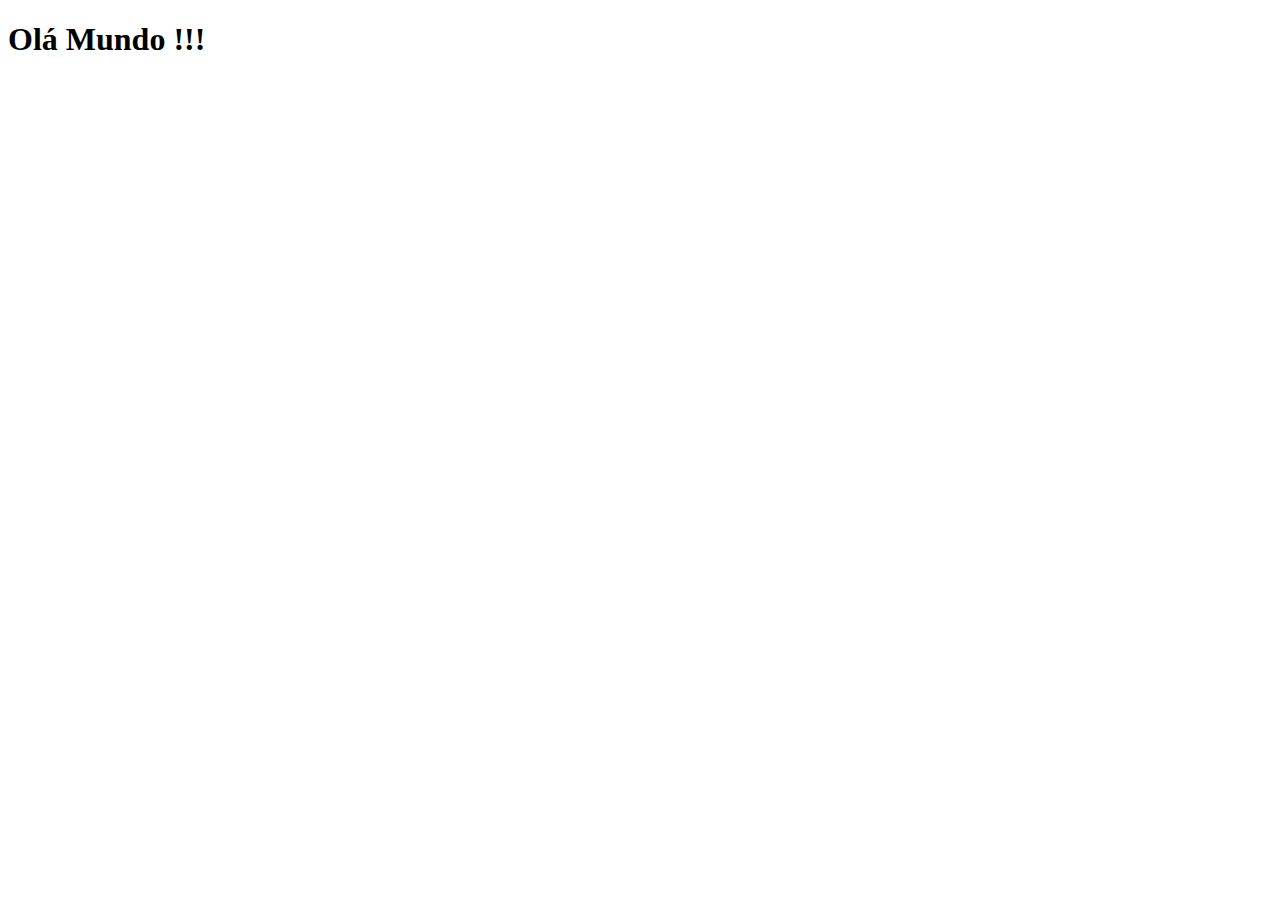
==== index.html @ a5e9cc48 "Primeira atualização do projeto" ====
<!DOCTYPE html>
<html lang='pt-br'>
<head>
  <meta charset='UTF-8'>
  <meta name='viewport' content='width=device-width, initial-scale=1.0'>
  <title>Projeto Redes Sociais</title>
  <link rel="shortcut icon" href="favicon.ico" type="image/x-icon">
</head>
<body>

  <h1>
    Olá Mundo !!!
  </h1>
</body>
</html>
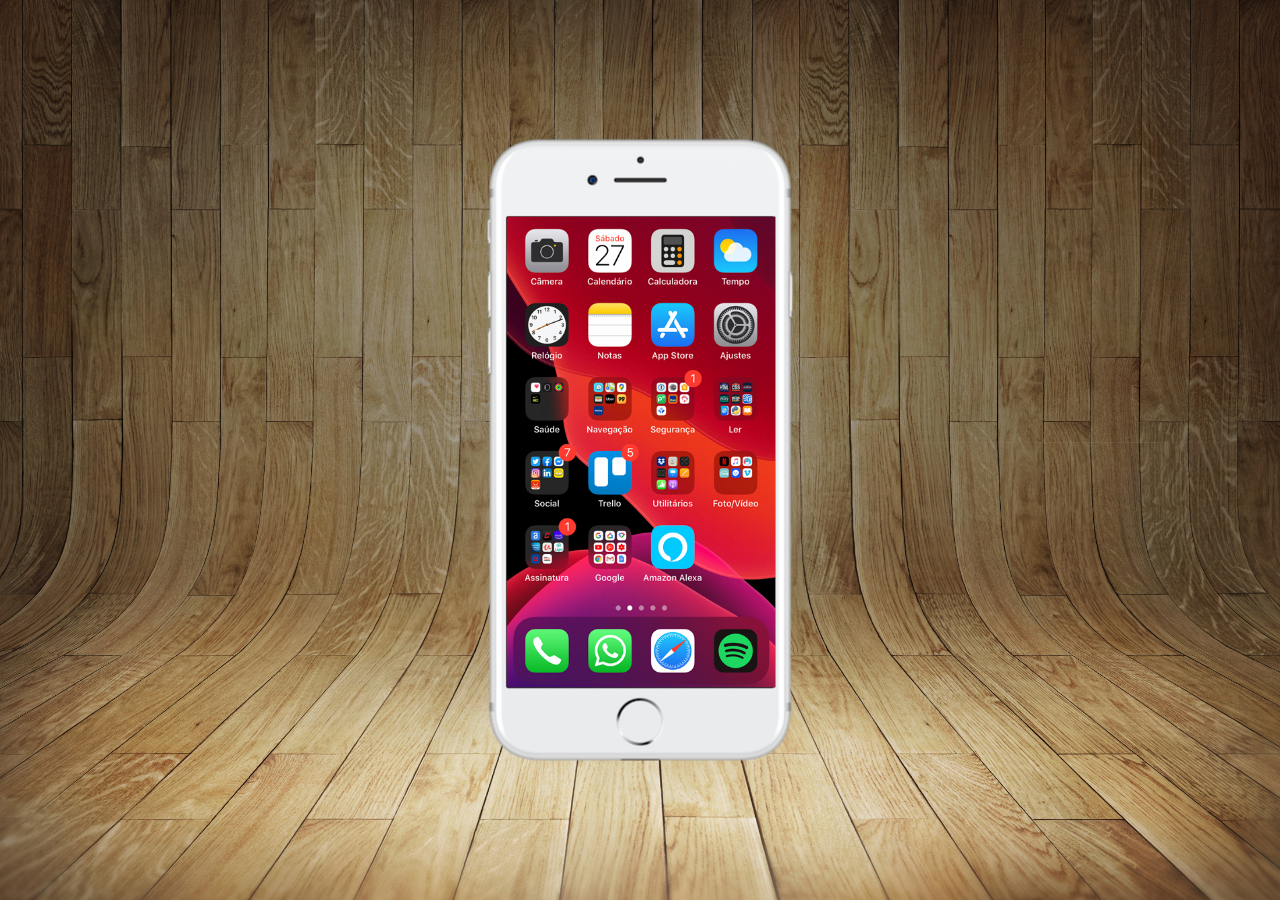
==== commit 6cce2a3b: "Criada tela home e demais." ====
--- a/index.html
+++ b/index.html
@@ -4,12 +4,31 @@
   <meta charset='UTF-8'>
   <meta name='viewport' content='width=device-width, initial-scale=1.0'>
   <title>Projeto Redes Sociais</title>
+
   <link rel="shortcut icon" href="favicon.ico" type="image/x-icon">
+  <link rel="stylesheet" href="estilos/style.css">
+
 </head>
 <body>
 
-  <h1>
-    Olá Mundo !!!
-  </h1>
+  <main>
+
+    <section id="telefone">
+
+      <iframe src="home.html" name="tela" id="tela" frameborder="0"></iframe>
+
+
+    </section>
+
+    <section id="redes-sociais">
+
+
+
+    </section>
+
+
+  </main>
+
+
 </body>
 </html>--- a/estilos/style.css
+++ b/estilos/style.css
@@ -0,0 +1,43 @@
+@charset "UTF-8";
+
+* {
+  margin: 0px;
+  padding: 0px;
+  font-family: Arial, Helvetica, sans-serif;
+}
+
+html, body {
+  height: 100vh;
+  width: 100vw;
+  background-color: black;
+}
+
+body {
+  background: url('../imagens/fundo-madeira.jpg') no-repeat top center;
+  background-size: cover;
+  background-attachment: fixed;
+}
+
+main {
+  position: relative;
+  height: 100vh;
+}
+
+section#telefone {
+  position: absolute;
+  top: 50%;
+  left: 50%;
+  transform: translate(-50%, -50%);
+
+  height: 627px;
+  width: 311px;
+  background: url('../imagens/frame-iphone.png') no-repeat;
+}
+
+iframe#tela {
+  position: relative;
+  top: 80px;
+  left: 22px;
+  width: 269px;
+  height: 471px;
+}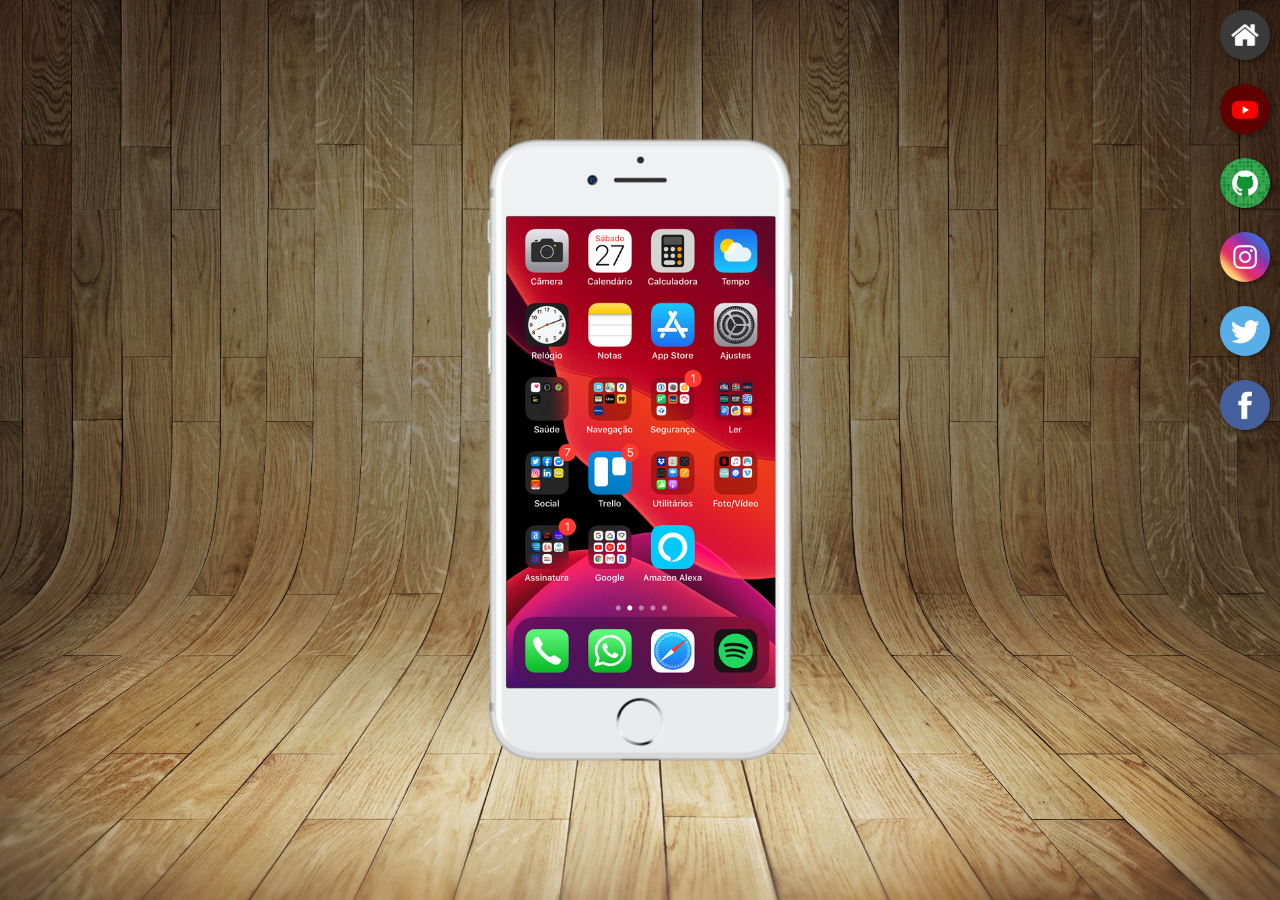
==== commit fd710afa: "Criados botões na lateral" ====
--- a/index.html
+++ b/index.html
@@ -15,17 +15,21 @@
 
     <section id="telefone">
 
-      <iframe src="home.html" name="tela" id="tela" frameborder="0"></iframe>
-
+      <iframe
+        src="home.html" name="tela" id="tela" frameborder="0">
+        Seu computador não é compatível com isso.
+      </iframe>
 
     </section>
 
     <section id="redes-sociais">
-
-
-
+      <a href="#" target="tela"><img src="imagens/logo-home.jpg" alt="Home"></a> <br>
+      <a href="#" target="tela"><img src="imagens/logo-youtube.jpg" alt="YouTube"></a> <br>
+      <a href="#" target="tela"><img src="imagens/logo-github.jpg" alt="GitHub"></a> <br>
+      <a href="#" target="tela"><img src="imagens/logo-instagram.jpg" alt="Instagram"></a> <br>
+      <a href="#" target="tela"><img src="imagens/logo-twitter.jpg" alt="Twitter"></a> <br>
+      <a href="#" target="tela"><img src="imagens/logo-facebook.jpg" alt="Facebook"></a>
     </section>
-
 
   </main>
 
--- a/estilos/style.css
+++ b/estilos/style.css
@@ -40,4 +40,23 @@
   left: 22px;
   width: 269px;
   height: 471px;
-}+}
+
+section#redes-sociais {
+  text-align: right;
+}
+
+section#redes-sociais img {
+  width: 50px;
+  margin: 10px;
+  border-radius: 50%;
+  box-shadow: 2px 2px 5px rgba(0, 0, 0, 0.400);
+  box-sizing: border-box;
+}
+
+section#redes-sociais img:hover {
+  border: 2px solid rgba(255, 255, 255, 0.616);
+  transform: translate(-3px, -3px);
+  box-shadow: 5px 5px 10px rgba(0, 0, 0, 0.400);
+  transition: transform 0.5s, border 1s;
+}
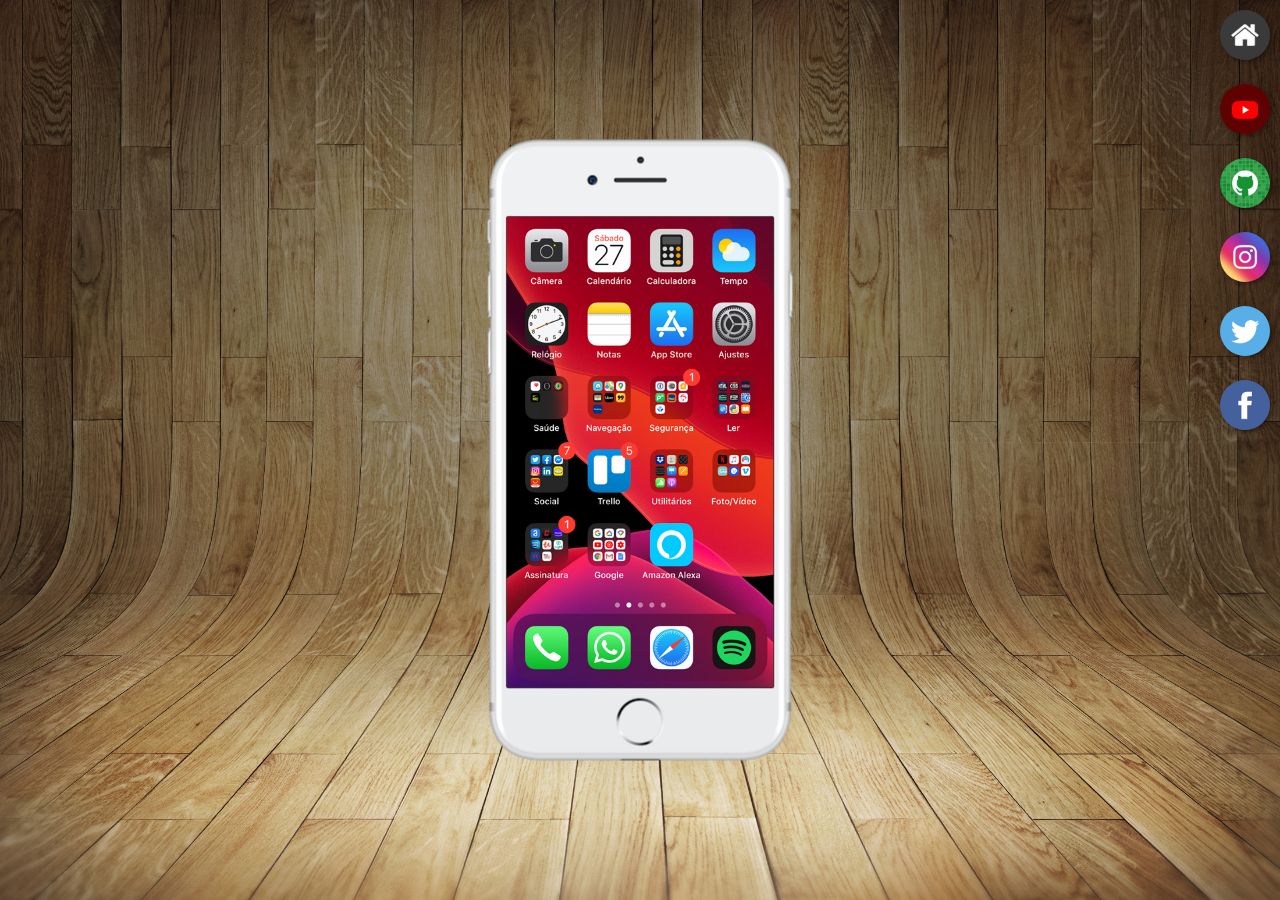
==== commit eb071e86: "Links para as redes sociais." ====
--- a/index.html
+++ b/index.html
@@ -1,6 +1,8 @@
 <!DOCTYPE html>
 <html lang='pt-br'>
+
 <head>
+
   <meta charset='UTF-8'>
   <meta name='viewport' content='width=device-width, initial-scale=1.0'>
   <title>Projeto Redes Sociais</title>
@@ -9,6 +11,7 @@
   <link rel="stylesheet" href="estilos/style.css">
 
 </head>
+
 <body>
 
   <main>
@@ -23,12 +26,14 @@
     </section>
 
     <section id="redes-sociais">
-      <a href="#" target="tela"><img src="imagens/logo-home.jpg" alt="Home"></a> <br>
-      <a href="#" target="tela"><img src="imagens/logo-youtube.jpg" alt="YouTube"></a> <br>
-      <a href="#" target="tela"><img src="imagens/logo-github.jpg" alt="GitHub"></a> <br>
-      <a href="#" target="tela"><img src="imagens/logo-instagram.jpg" alt="Instagram"></a> <br>
-      <a href="#" target="tela"><img src="imagens/logo-twitter.jpg" alt="Twitter"></a> <br>
-      <a href="#" target="tela"><img src="imagens/logo-facebook.jpg" alt="Facebook"></a>
+
+      <a href="imagens/tela-home.jpg" target="tela"><img src="imagens/logo-home.jpg" alt="Home"></a> <br>
+      <a href="youtube.html" target="tela"><img src="imagens/logo-youtube.jpg" alt="YouTube"></a> <br>
+      <a href="github.html" target="tela"><img src="imagens/logo-github.jpg" alt="GitHub"></a> <br>
+      <a href="instagram.html" target="tela"><img src="imagens/logo-instagram.jpg" alt="Instagram"></a> <br>
+      <a href="twitter.html" target="tela"><img src="imagens/logo-twitter.jpg" alt="Twitter"></a> <br>
+      <a href="facebook.html" target="tela"><img src="imagens/logo-facebook.jpg" alt="Facebook"></a>
+
     </section>
 
   </main>
--- a/estilos/style.css
+++ b/estilos/style.css
@@ -38,7 +38,7 @@
   position: relative;
   top: 80px;
   left: 22px;
-  width: 269px;
+  width: 267px;
   height: 471px;
 }
 
